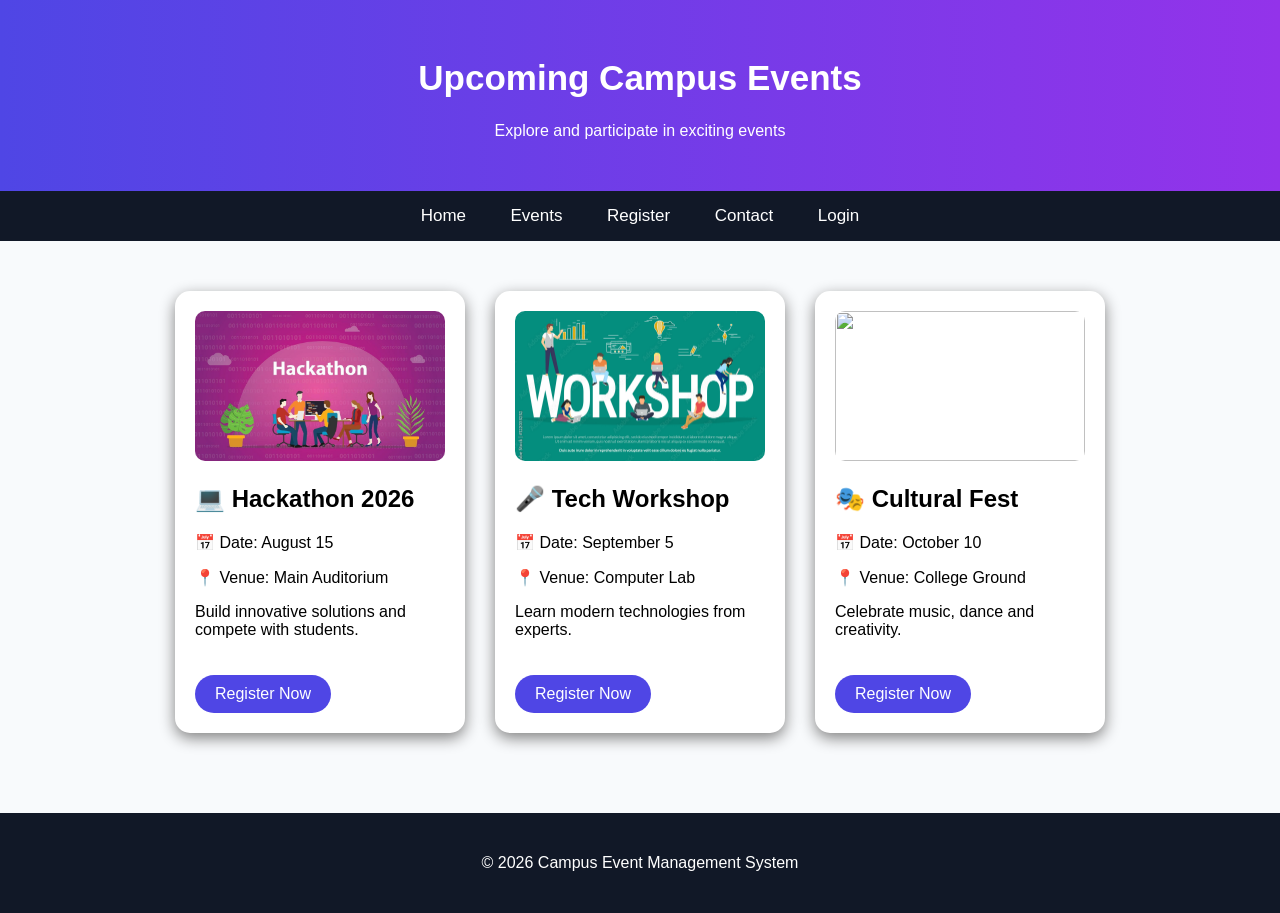
==== events.html @ dbad4563 "Initial website project" ====
<!DOCTYPE html>
<html>

<head>
    <title>Campus Events</title>
    <link rel="stylesheet" href="css/style.css">
</head>

<body>

<header>
    <h1>Upcoming Campus Events</h1>
    <p>Explore and participate in exciting events</p>
</header>


<nav>
    <a href="index.html">Home</a>
    <a href="events.html">Events</a>
    <a href="register.html">Register</a>
    <a href="contact.html">Contact</a>
    <a href="login.html">Login</a>
</nav>


<section class="events-page">

    <div class="event-card">

        <img src="images/hackathon.jpg">

        <h2>💻 Hackathon 2026</h2>

        <p>📅 Date: August 15</p>

        <p>📍 Venue: Main Auditorium</p>

        <p>Build innovative solutions and compete with students.</p>

        <a href="register.html">
            <button>Register Now</button>
        </a>

    </div>



    <div class="event-card">

        <img src="images/workshop.jpg">

        <h2>🎤 Tech Workshop</h2>

        <p>📅 Date: September 5</p>

        <p>📍 Venue: Computer Lab</p>

        <p>Learn modern technologies from experts.</p>

        <a href="register.html">
            <button>Register Now</button>
        </a>

    </div>



    <div class="event-card">

        <img src="images/cultural.jpg">

        <h2>🎭 Cultural Fest</h2>

        <p>📅 Date: October 10</p>

        <p>📍 Venue: College Ground</p>

        <p>Celebrate music, dance and creativity.</p>

        <a href="register.html">
            <button>Register Now</button>
        </a>

    </div>


</section>


<footer>
    <p>© 2026 Campus Event Management System</p>
</footer>


</body>
</html>
---- css/style.css ----
/* General Styling */

body {
    margin: 0;
    font-family: Poppins, sans-serif;
    background-color: #f8fafc;
}


/* Header */

header {
    background: linear-gradient(90deg, #4f46e5, #9333ea);
    color: white;
    text-align: center;
    padding: 35px;
}

header h1 {
    font-size: 35px;
}


/* Navigation Bar */

nav {
    background-color: #111827;
    padding: 15px;
    text-align: center;
}

nav a {
    color: white;
    text-decoration: none;
    margin: 20px;
    font-size: 17px;
}

nav a:hover {
    color: #a78bfa;
}


/* Hero Section */

.hero {
    height: 400px;
    display: flex;
    justify-content: center;
    align-items: center;
    text-align: center;
    background: linear-gradient(to right, #2563eb, #38bdf8);
    color: white;
}


.hero-content h2 {
    font-size: 45px;
}


.hero-content p {
    font-size: 20px;
}


/* Button */

button {
    margin-top: 20px;
    padding: 12px 30px;
    background-color: #facc15;
    color: #111827;
    border: none;
    border-radius: 25px;
    font-size: 16px;
    cursor: pointer;
}


button:hover {
    background-color: #fde047;
}


/* Footer */

footer {
    background-color: #111827;
    color: white;
    text-align: center;
    padding: 15px;
}
.events {
    text-align: center;
    padding: 40px;
}


.event-container {
    display: flex;
    justify-content: center;
    gap: 25px;
}


.event-card {
    width: 250px;
    background-color: white;
    padding: 20px;
    border-radius: 15px;
    box-shadow: 0px 5px 15px gray;
}


.event-card:hover {
    transform: translateY(-10px);
    transition: 0.3s;
}
.event-card img {
    width: 100%;
    height: 150px;
    object-fit: cover;
    border-radius: 10px;
}
.event-card button {
    background-color: #4f46e5;
    color: white;
    padding: 10px 20px;
    border-radius: 20px;
    border: none;
    cursor: pointer;
}

.event-card button:hover {
    background-color: #9333ea;
}
.registration {
    width: 50%;
    margin: 40px auto;
    text-align: center;
}


form {
    background: white;
    padding: 30px;
    border-radius: 15px;
    box-shadow: 0 5px 15px gray;
}


input, select {
    width: 90%;
    padding: 12px;
    margin: 10px;
    border-radius: 5px;
    border: 1px solid gray;
}


label {
    display: block;
    font-weight: bold;
}
.login {
    width: 40%;
    margin: 50px auto;
    text-align: center;
}


.login form {
    background: white;
    padding: 30px;
    border-radius: 15px;
    box-shadow: 0px 5px 15px gray;
}
.admin {
    width: 50%;
    margin: 40px auto;
    text-align: center;
}


textarea {
    width: 90%;
    height: 100px;
    padding: 10px;
    margin: 10px;
}


.event-list {
    background: white;
    padding: 20px;
    margin-top: 30px;
    border-radius: 10px;
    box-shadow: 0px 5px 15px gray;
}
.events-page {
    display: flex;
    justify-content: center;
    gap: 30px;
    padding: 50px;
    flex-wrap: wrap;
}
.contact {
    width: 50%;
    margin: 40px auto;
    text-align: center;
}


.contact form {
    background: white;
    padding: 30px;
    border-radius: 15px;
    box-shadow: 0px 5px 15px gray;
}
/* Smooth animation for cards */

.event-card {
    transition: transform 0.3s ease;
}


.event-card:hover {
    transform: translateY(-10px);
}


/* Button animation */

button {
    transition: 0.3s;
}


button:hover {
    transform: scale(1.05);
}
@media (max-width: 768px) {

    nav a {
        display: block;
        margin: 10px;
    }


    .event-container {
        flex-direction: column;
        align-items: center;
    }


    .registration,
    .login,
    .contact,
    .admin {
        width: 90%;
    }

}
footer {
    background-color: #111827;
    color: white;
    text-align: center;
    padding: 25px;
    margin-top: 30px;
}

footer h3 {
    font-size: 25px;
}
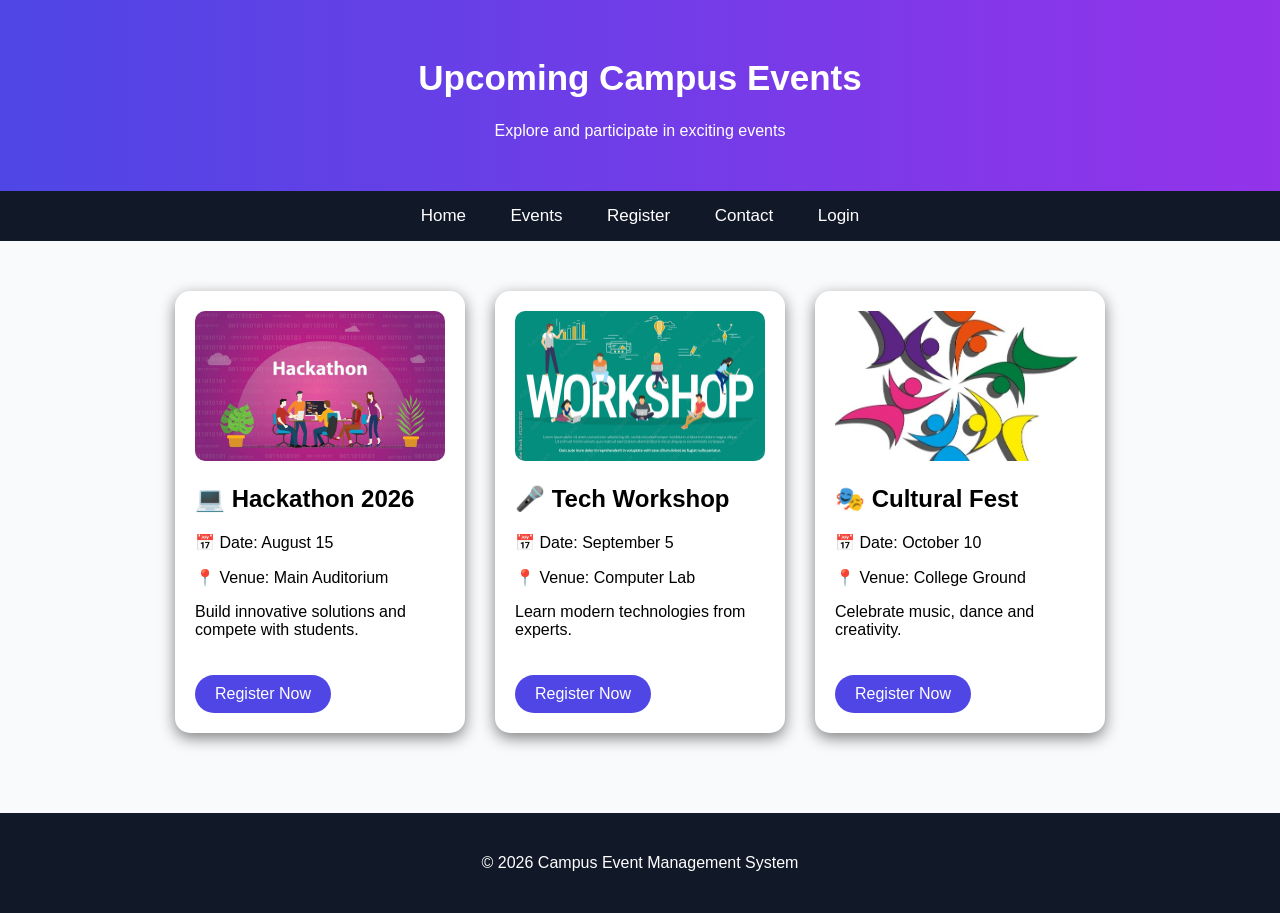
==== commit 1a3dfe17: "Fix cultural image" ====
--- a/events.html
+++ b/events.html
@@ -67,7 +67,7 @@
 
     <div class="event-card">
 
-        <img src="images/cultural.jpg">
+        <img src="images/culturals.png">
 
         <h2>🎭 Cultural Fest</h2>
 
